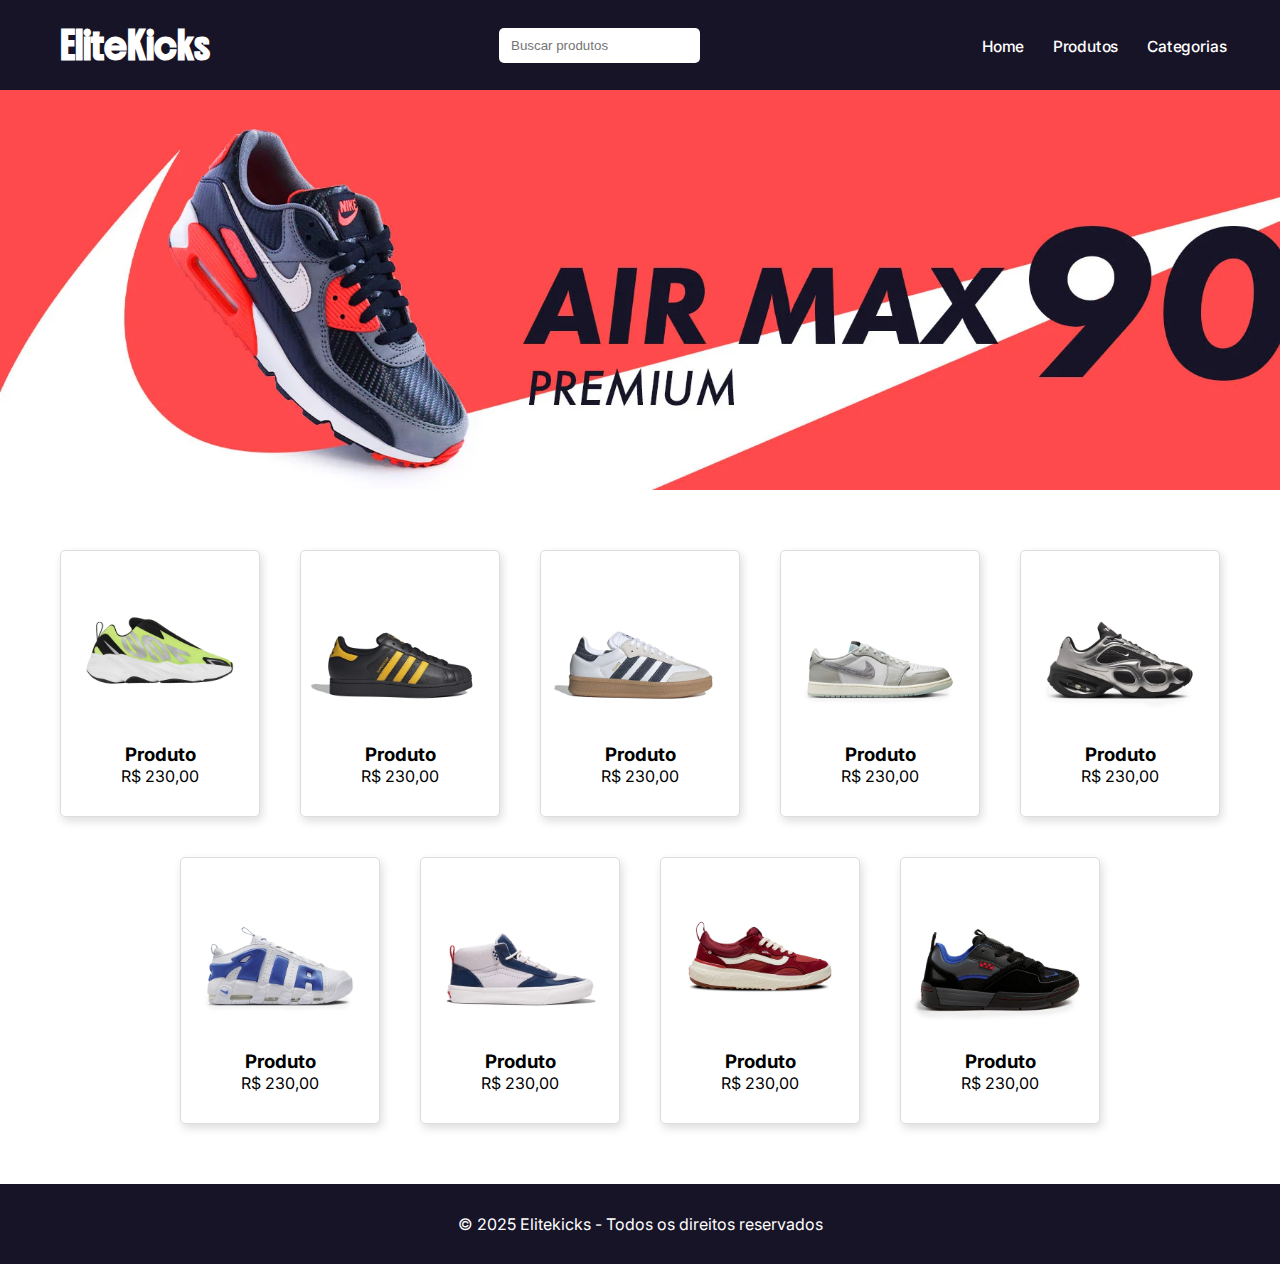
==== index.html @ 37788a3a "Ecommerce de tênis" ====
<!DOCTYPE html>
<html lang="pt-br">
<head>
    <meta charset="UTF-8">
    <meta name="viewport" content="width=device-width, initial-scale=1.0">
    <link rel="stylesheet" href="style/style.css">
    <link rel="preconnect" href="https://fonts.googleapis.com">
    <link rel="preconnect" href="https://fonts.gstatic.com" crossorigin>
    <link href="https://fonts.googleapis.com/css2?family=Inter:ital,opsz,wght@0,14..32,100..900;1,14..32,100..900&display=swap" rel="stylesheet">
    <link rel="stylesheet" href="https://cdnjs.cloudflare.com/ajax/libs/font-awesome/6.7.2/css/all.min.css" integrity="sha512-Evv84Mr4kqVGRNSgIGL/F/aIDqQb7xQ2vcrdIwxfjThSH8CSR7PBEakCr51Ck+w+/U6swU2Im1vVX0SVk9ABhg==" crossorigin="anonymous" referrerpolicy="no-referrer" />
    <link rel="preconnect" href="https://fonts.googleapis.com">
    <link rel="preconnect" href="https://fonts.gstatic.com" crossorigin>
    <link href="https://fonts.googleapis.com/css2?family=Boldonse&display=swap" rel="stylesheet">
    <title>E-commerce</title>
</head>
<body>

    <header class="navbar">
        <div class="logo">
            <h1><a href="#">EliteKicks</a></h1>
        </div>

        <input type="search" placeholder="Buscar produtos">

        <nav class="nav-links">
            <ul>
                <li><a href="#">Home</a></li>
                <li><a href="#">Produtos</a></li>
                <li><a href="#">Categorias</a></li>
            </ul>
        </nav>
    </header>
    
    <div class="banner">
        <img src="images/banner.webp" alt="">
    </div>

    <div class="vitrine">
        <div class="card">
            <img src="images/tenis-01.webp">
            <h3>Produto</h3>
            <p>R$ 230,00</p>
        </div>

        <div class="card">
            <img src="images/tenis-02.webp">
            <h3>Produto</h3>
            <p>R$ 230,00</p>
        </div>

        <div class="card">
            <img src="images/tenis-03.webp">
            <h3>Produto</h3>
            <p>R$ 230,00</p>
        </div>

        <div class="card">
            <img src="images/tenis-04.webp">
            <h3>Produto</h3>
            <p>R$ 230,00</p>
        </div>

        <div class="card">
            <img src="images/tenis-05.webp">
            <h3>Produto</h3>
            <p>R$ 230,00</p>
        </div>

        <div class="card">
            <img src="images/tenis-06.webp">
            <h3>Produto</h3>
            <p>R$ 230,00</p>
        </div>

        <div class="card">
            <img src="images/tenis-07.webp">
            <h3>Produto</h3>
            <p>R$ 230,00</p>
        </div>

        <div class="card">
            <img src="images/tenis-08.webp">
            <h3>Produto</h3>
            <p>R$ 230,00</p>
        </div>

        <div class="card">
            <img src="images/tenis-09.jpg">
            <h3>Produto</h3>
            <p>R$ 230,00</p>
        </div>


    </div>

    <footer>
        <p>© 2025 Elitekicks - Todos os direitos reservados</p>
    </footer>
</body>
</html>
---- style/style.css ----
:root {
    --primary: #171427;
    --gray100: #e8e8e8;
    --gray200: #9c9c9c;
    --gray300: #dddddd;
}

* {
    padding: 0;
    margin: 0;
    box-sizing: border-box;
}

body {
    display: flex;
    flex-direction: column;
    align-items: center;
    font-family: "Inter", sans-serif;
    background-color: linear-gradient(white, var(--gray100));
}

.navbar {
    display: flex;
    width: 100%;
    background: var(--primary);
    align-items: center;
    justify-content: space-between;
    padding: 20px 60px;
}

.navbar input {
    padding: 10px 12px;
    border-radius: 5px;
    border: none;
}


.logo {
    display: flex;
    color: #FFFFFF;
    font-family: "Boldonse", system-ui;
}

.logo h1 {
    font-size: 26px;
}

.logo a {
    text-decoration: none;
}

.nav-links {
    font-size: 14px;
    font-weight: 500;
}

.nav-links ul, li {
    display: flex;
    gap: 30px;
    list-style: none;
    color: #FFFFFF;
}

.nav-links ul, li, a {
    color: #FFFFFF;
    text-decoration: none;
}

.nav-links ul, li, a:hover {
    transform: scale(1.05);
    transition: all 0.3s ease-out;
}

.banner {
    width: 100%;
    height: 400px;
    overflow: hidden;
    position: relative;
}

.banner img {
    width: 100%;
    height: auto;
    position: absolute;
    top: 50%;
    transform: translateY(-50%);
}

.vitrine {
    display: flex;
    flex-wrap: wrap;
    justify-content: center;
    gap: 40px;
    width: 100%;
    margin: 60px 0;
}

.title-vitrine {
    width: 100%;
    display: flex;
    justify-content: center;
    margin-top: 50px;
}

.card {
    width: 200px;
    border: 1px solid var(--gray300);
    padding: 10px 10px 30px 10px;
    text-align: center;
    border-radius: 5px;
    background: #ffffff;
    box-shadow: 2px 4px 10px var(--gray300);
    transition: transform 0.3s ease, box-shadow 0.3s ease;

}

.card img {
    width: 100%;
    border-radius: 5px;
}

.card:hover {
    transform: scale(1.05);
    box-shadow: 4px 4px 15px var(--gray300);
}

footer {
    width: 100%;
    background-color: var(--primary);
    color: #ffffff;
    text-align: center;
    padding: 30px 0;
    margin-top: 0;
}
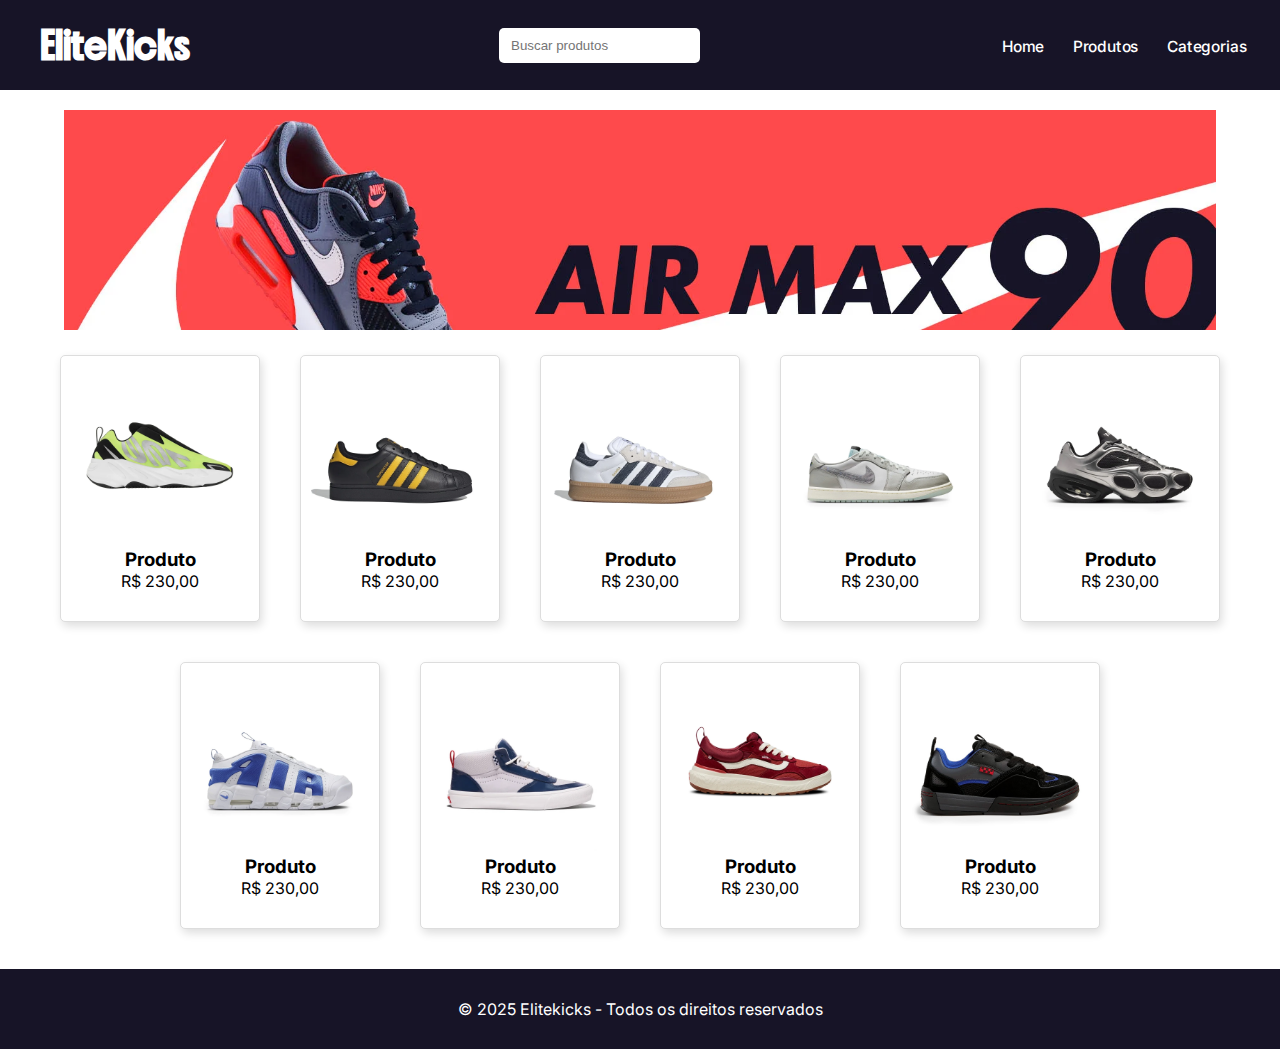
==== commit 93a87b8d: "Alterações no media query" ====
--- a/index.html
+++ b/index.html
@@ -21,6 +21,8 @@
         </div>
 
         <input type="search" placeholder="Buscar produtos">
+
+        <div class="hamburger"><i class="fa-solid fa-bars icon-menu"></i></div>
 
         <nav class="nav-links">
             <ul>
--- a/style/style.css
+++ b/style/style.css
@@ -25,7 +25,8 @@
     background: var(--primary);
     align-items: center;
     justify-content: space-between;
-    padding: 20px 60px;
+    padding: 20px 40px;
+    position: relative;
 }
 
 .navbar input {
@@ -47,6 +48,10 @@
 
 .logo a {
     text-decoration: none;
+}
+
+.icon-menu {
+    display: none;
 }
 
 .nav-links {
@@ -71,19 +76,24 @@
     transition: all 0.3s ease-out;
 }
 
+.hamburger {
+    display: none;
+}
+
 .banner {
-    width: 100%;
-    height: 400px;
+    width: 90%;
+    height: 220px;
     overflow: hidden;
     position: relative;
+    margin: 20px auto;
 }
 
 .banner img {
     width: 100%;
     height: auto;
     position: absolute;
-    top: 50%;
-    transform: translateY(-50%);
+    top: 20%;
+    transform: translateY(-20%);
 }
 
 .vitrine {
@@ -92,7 +102,7 @@
     justify-content: center;
     gap: 40px;
     width: 100%;
-    margin: 60px 0;
+    margin: 5px 0 40px 0;
 }
 
 .title-vitrine {
@@ -131,4 +141,38 @@
     text-align: center;
     padding: 30px 0;
     margin-top: 0;
+}
+
+@media screen and (width <= 848px) {
+    .nav-links ul {
+       /* display: none; */
+        flex-direction: column;
+        background-color: #d6d6d6;
+        padding: 15px;
+        position: absolute;
+        top: 0;
+        right: 0;
+        z-index: 1;
+        gap: 20px;
+    }
+
+    .icon-menu {
+        font-size: 20px;
+        color: #ffffff;
+    }
+
+    .hamburger {
+        display: block;
+        cursor: pointer;
+        position: relative;
+    }
+
+    .logo h1 {
+        font-size: 18px;
+    }
+
+    .navbar input {
+        padding: 10px 12px;
+        width: 40%;
+    }
 }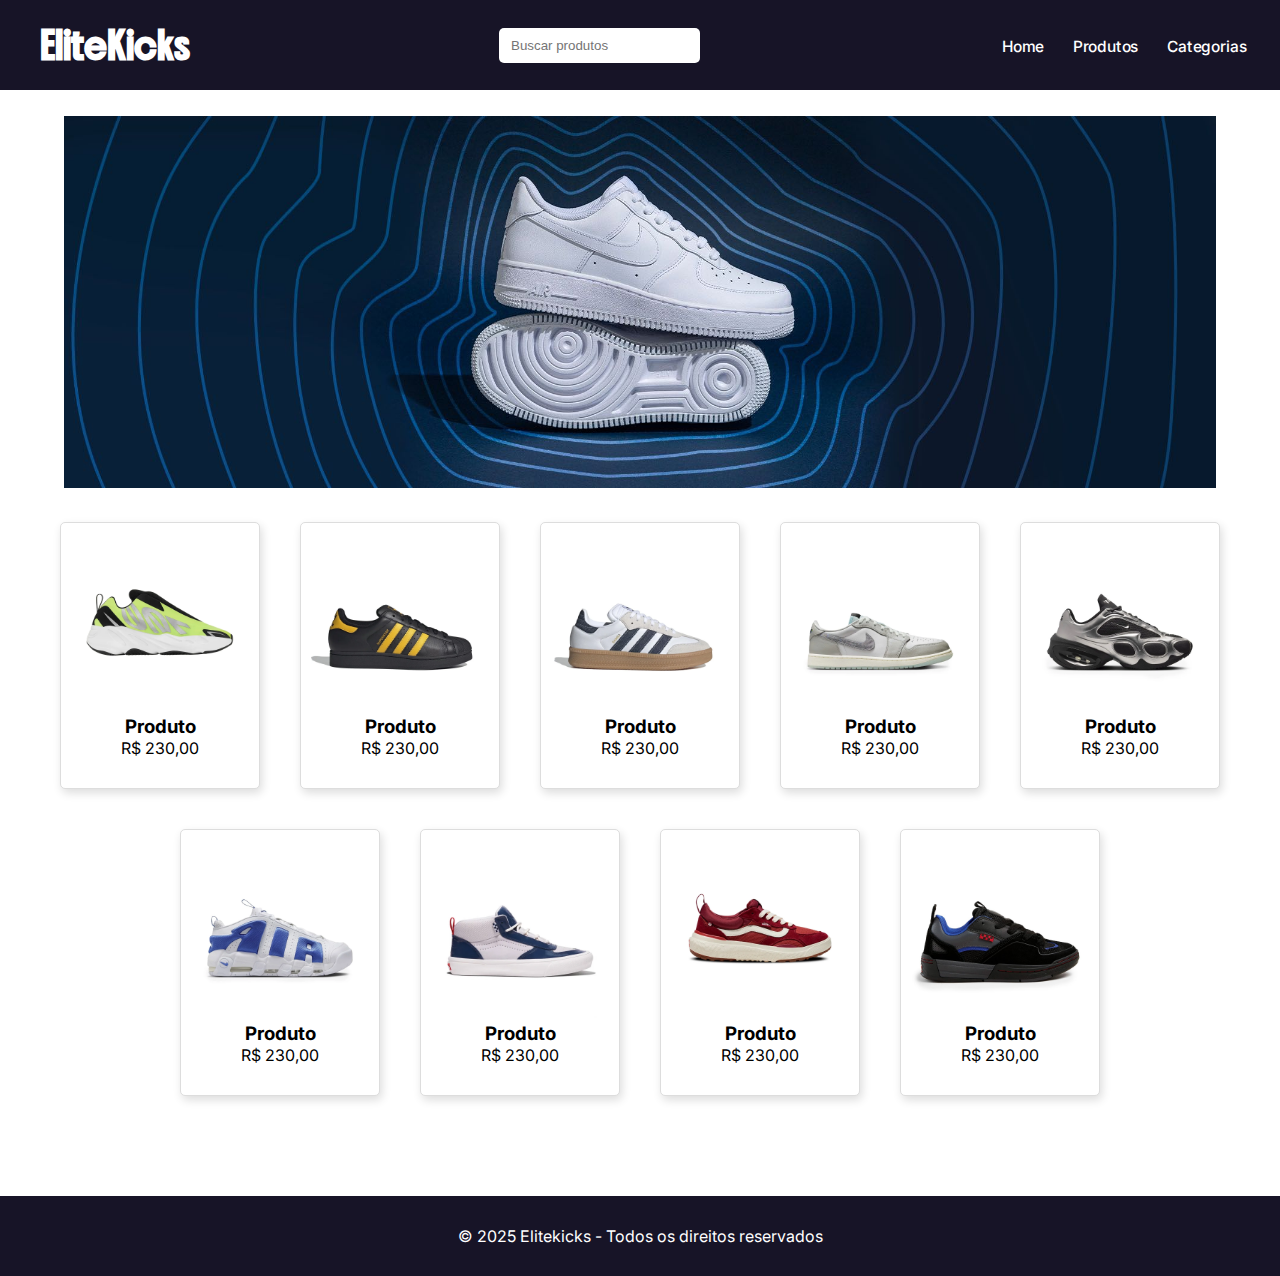
==== commit c249ddd7: "Página carrinho" ====
--- a/index.html
+++ b/index.html
@@ -34,7 +34,7 @@
     </header>
     
     <div class="banner">
-        <img src="images/banner.webp" alt="">
+        <img src="images/banner.jpg" alt="">
     </div>
 
     <div class="vitrine">
--- a/style/style.css
+++ b/style/style.css
@@ -76,24 +76,24 @@
     transition: all 0.3s ease-out;
 }
 
+.cart-title {
+    color: #FFFFFF;
+}
+
 .hamburger {
     display: none;
 }
 
 .banner {
     width: 90%;
-    height: 220px;
     overflow: hidden;
     position: relative;
-    margin: 20px auto;
+    margin: 26px auto 10px;
 }
 
 .banner img {
     width: 100%;
-    height: auto;
-    position: absolute;
-    top: 20%;
-    transform: translateY(-20%);
+    height: fit-content;
 }
 
 .vitrine {
@@ -102,14 +102,7 @@
     justify-content: center;
     gap: 40px;
     width: 100%;
-    margin: 5px 0 40px 0;
-}
-
-.title-vitrine {
-    width: 100%;
-    display: flex;
-    justify-content: center;
-    margin-top: 50px;
+    margin: 20px 0 40px 0;
 }
 
 .card {
@@ -140,7 +133,36 @@
     color: #ffffff;
     text-align: center;
     padding: 30px 0;
-    margin-top: 0;
+    margin-top: 60px;
+}
+
+.thumb-img-cart {
+    width: 140px;
+}
+
+.container table {
+    margin: 60px 30px;
+}
+
+.container table input {
+    width: 10%;
+    text-align: center;
+}
+
+.container button {
+    margin-top: 20px;
+}
+
+.container h1 {
+    margin-bottom: 30px;
+}
+
+.input-cart-number {
+    width: 10%;
+    padding: 8px 2px;
+    text-align: center;
+    border-radius: 5px;
+    border: 1px solid #c4c4c4;
 }
 
 @media screen and (width <= 848px) {
